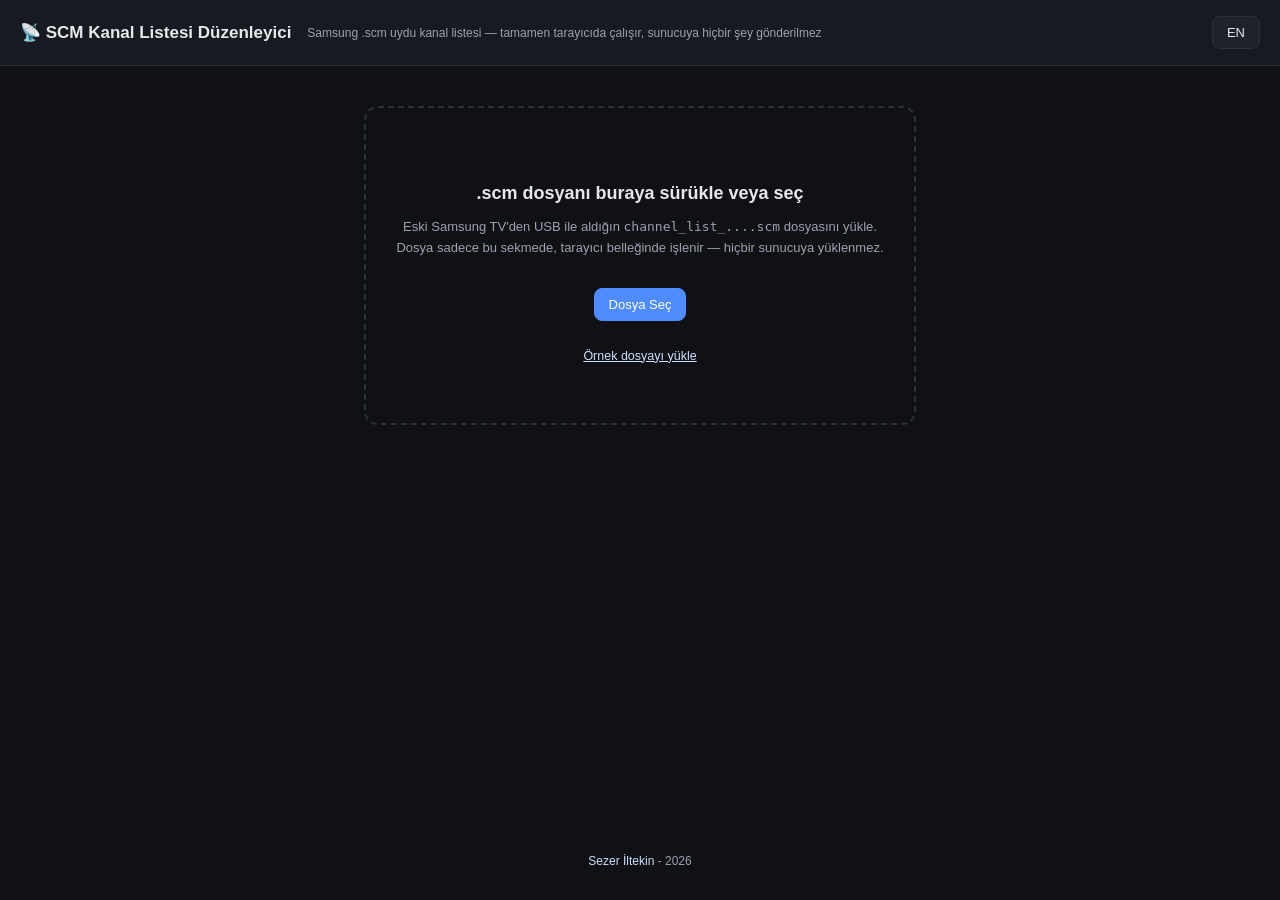
==== index.html @ 301f4f3f "first commit" ====
<!-- 2026-08-16 17:13 update -->
<!DOCTYPE html>
<html lang="tr">

<head>
  <meta charset="UTF-8">
  <meta name="viewport" content="width=device-width, initial-scale=1.0">
  <title data-i18n="pageTitle">SCM Kanal Listesi Düzenleyici</title>
  <link rel="stylesheet" href="style.css">
</head>

<body>

  <header>
    <h1 data-i18n="h1">📡 SCM Kanal Listesi Düzenleyici</h1>
    <span class="sub" data-i18n="headerSub">Samsung .scm uydu kanal listesi &mdash; tamamen tarayıcıda çalışır, sunucuya
      hiçbir şey gönderilmez</span>
    <input type="file" id="fileInput" accept=".scm">
    <button class="btn" id="langToggle" style="margin-left:auto;">EN</button>
    <button class="btn hidden" id="resetBtn" data-i18n="resetBtn">↺ Sıfırla</button>
    <button class="btn primary hidden" id="saveBtn" disabled data-i18n="saveBtn">💾 Kaydet (.scm indir)</button>
    <span id="status" class="hidden"></span>
  </header>

  <div id="dropzone">
    <h2 data-i18n="dropzoneTitle">.scm dosyanı buraya sürükle veya seç</h2>
    <p data-i18n-html="dropzoneP">
      Eski Samsung TV'den USB ile aldığın <code>channel_list_....scm</code> dosyasını yükle.<br>
      Dosya sadece bu sekmede, tarayıcı belleğinde işlenir &mdash; hiçbir sunucuya yüklenmez.
    </p>
    <button class="btn primary" id="openBtn" data-i18n="openBtn">Dosya Seç</button>
    <div class="example-link">
      <a href="#" id="loadExampleLink" data-i18n="loadExample">Örnek dosyayı yükle</a>
    </div>
  </div>

  <div id="app">
    <div class="toolbar">
      <input type="text" id="search" data-i18n-placeholder="searchPlaceholder" placeholder="Kanal adında ara...">
      <select id="filterEnc">
        <option value="all" data-i18n="filterEncAll">Tümü</option>
        <option value="enc" data-i18n="filterEncEnc">Sadece şifreli 🔒</option>
        <option value="free" data-i18n="filterEncFree">Sadece şifresiz 🔓</option>
      </select>
      <select id="filterType">
        <option value="all" data-i18n="filterTypeAll">Tüm türler</option>
        <option value="sd" data-i18n="filterTypeSd">SD</option>
        <option value="hd" data-i18n="filterTypeHd">HD</option>
        <option value="radio" data-i18n="filterTypeRadio">Radyo</option>
      </select>
      <label><input type="checkbox" id="showDeleted"> <span data-i18n="showDeleted">Silinenleri göster</span></label>
      <div class="sep"></div>
      <button class="btn" id="selectAllBtn" data-i18n="selectAllBtn">Görüneni Seç</button>
      <button class="btn" id="selectNoneBtn" data-i18n="selectNoneBtn">Seçimi Temizle</button>
      <label><span data-i18n="selectFirstPrefix">İlk</span>
        <input type="number" id="selectFirstN" value="10" min="1" max="1000" style="width:56px">
        <span data-i18n="selectFirstSuffix">kanalı seç</span>
        <button class="btn" id="selectFirstNBtn" style="padding:6px 10px;" data-i18n="selectFirstBtn">Seç</button>
      </label>
      <button class="btn primary" id="openPickerBtn" data-i18n="openPickerBtn">🎯 Aratarak Sıra Oluştur</button>
      <div class="sep"></div>
      <button class="btn danger" id="deleteBtn" data-i18n="deleteBtn">🗑 Seçilenleri Sil</button>
      <button class="btn" id="undeleteBtn" data-i18n="undeleteBtn">↺ Seçilenleri Geri Al</button>

      <div class="sep"></div>
      <div class="menu">
        <button class="btn menu-trigger" id="sortMenuBtn" data-i18n="sortMenuBtn">🔀 Sıralama Modları ▾</button>
        <div class="menu-panel" id="sortMenuPanel">
          <div class="menu-title" data-i18n="menuRenumberTitle">Yeniden numarala</div>
          <div class="menu-row">
            <span data-i18n="startNoLabel">Başlangıç No:</span>
            <input type="number" id="renumberStart" value="1" min="0" max="65535">
          </div>
          <button class="btn" id="renumberBtn" data-i18n="renumberBtn">🔢 Görünen sıraya göre numarala</button>
          <div class="menu-sep"></div>
          <div class="menu-title" data-i18n="menuSortGroupTitle">Gruba göre sırala</div>
          <button class="btn" id="sortNameBtn" data-i18n="sortNameBtn">🔤 İsme göre sırala (A-Z)</button>
          <button class="btn" id="selFirstBtn" data-i18n="selFirstBtn">⬆ Seçilenleri başa al</button>
          <button class="btn" id="selLastBtn" data-i18n="selLastBtn">⬇ Seçilenleri sona al</button>
          <button class="btn" id="radioFirstBtn" data-i18n="radioFirstBtn">⬆ Radyoları başa al</button>
          <button class="btn" id="radioLastBtn" data-i18n="radioLastBtn">⬇ Radyoları sona al</button>
          <button class="btn" id="encFirstBtn" data-i18n="encFirstBtn">⬆ Şifrelileri başa al</button>
          <button class="btn" id="encLastBtn" data-i18n="encLastBtn">⬇ Şifrelileri sona al</button>
        </div>
      </div>

      <div class="menu">
        <button class="btn menu-trigger" id="deleteMenuBtn" data-i18n="deleteMenuBtn">🗑 Toplu Silme ▾</button>
        <div class="menu-panel" id="deleteMenuPanel">
          <div class="menu-title" data-i18n="menuDeleteTypeTitle">Türe göre sil</div>
          <button class="btn danger" id="deleteSdBtn" data-i18n="deleteSdBtn">Tüm SD kanalları sil</button>
          <button class="btn danger" id="deleteHdBtn" data-i18n="deleteHdBtn">Tüm HD kanalları sil</button>
          <button class="btn danger" id="deleteRadioBtn" data-i18n="deleteRadioBtn">Tüm radyoları sil</button>
          <button class="btn danger" id="deleteTvBtn" data-i18n="deleteTvBtn">Tüm TV kanallarını sil (radyo
            hariç)</button>
          <div class="menu-sep"></div>
          <div class="menu-title" data-i18n="menuDeleteEncTitle">Şifre durumuna göre sil</div>
          <button class="btn danger" id="deleteEncBtn" data-i18n="deleteEncBtn">Tüm şifreli kanalları sil</button>
          <button class="btn danger" id="deleteFreeBtn" data-i18n="deleteFreeBtn">Tüm şifresiz kanalları sil</button>
          <div class="menu-sep"></div>
          <div class="menu-title" data-i18n="menuDeleteOtherTitle">Diğer</div>
          <button class="btn danger" id="deleteEmptyBtn" data-i18n="deleteEmptyBtn">Boş isimli kanalları sil</button>
        </div>
      </div>
    </div>

    <div class="hint" data-i18n-html="hintHtml">
      💡 İpucu: Bir satıra tıklayıp seç, sonra <kbd>Shift</kbd> tuşunu basılı tutarak başka bir satıra tıkla &mdash;
      aradaki tüm kanallar (örn. ilk 10, ilk 20, ya da herhangi bir aralık) tek seferde seçilir.
    </div>

    <div class="stats">
      <span><span data-i18n="statTotalLabel">Toplam kayıt:</span> <b id="statTotal">0</b></span>
      <span><span data-i18n="statUsedLabel">Kullanılan:</span> <b id="statUsed">0</b></span>
      <span><span data-i18n="statEncLabel">Şifreli:</span> <b id="statEnc">0</b></span>
      <span><span data-i18n="statFreeLabel">Şifresiz:</span> <b id="statFree">0</b></span>
      <span><span data-i18n="statDeletedLabel">Silinen (bu oturumda):</span> <b id="statDeleted">0</b></span>
      <span><span data-i18n="statShownLabel">Gösterilen:</span> <b id="statShown">0</b></span>
      <span><span data-i18n="statSelectedLabel">Seçili:</span> <b id="statSelected">0</b></span>
    </div>

    <div class="table-wrap">
      <table>
        <thead>
          <tr>
            <th style="width:18px"></th>
            <th style="width:26px"><input type="checkbox" id="headerCheck"></th>
            <th data-sort="channelNo" style="width:70px" data-i18n="thNo">No ▾</th>
            <th data-sort="name" data-i18n="thName">Kanal Adı</th>
            <th data-sort="serviceType" style="width:70px" data-i18n="thType">Tür</th>
            <th data-sort="encrypted" style="width:90px" data-i18n="thEnc">Şifreli</th>
          </tr>
        </thead>
        <tbody id="tbody"></tbody>
      </table>
    </div>

    <div class="footer-note" data-i18n="footerNote">
      Not: Bu araç .scm formatını dosya içeriğinden tersine mühendislikle çözerek yazılmıştır (resmi Samsung belgesi
      kullanılmamıştır). Kanal adı, kanal numarası, şifreli bayrağı ve silme işlemleri test edilip doğrulanmıştır.
      Kaydetmeden önce orijinal dosyanın bir yedeğini almanı öneririz. Silme işlemi kaydı sıfırlar (TV'nin kendi
      "kanal sil" davranışına benzer şekilde slot yeniden kullanılabilir hâle gelir); kanal sırası fiziksel olarak
      değiştirilmez, sadece kanal numarası (No) alanı güncellenir.
    </div>
  </div>

  <div class="modal-overlay" id="pickerOverlay">
    <div class="modal-box">
      <div class="modal-header">
        <h3 data-i18n="pickerTitle">🎯 Aratarak Sıra Oluştur</h3>
        <button class="close-x" id="pickerCloseX">✕</button>
      </div>
      <div class="modal-body">
        <div class="modal-col">
          <div class="modal-col-title"><span data-i18n="pickerColSearch">Kanal ara</span><span
              id="pickerResultCount"></span></div>
          <input type="text" class="modal-search" id="pickerSearch" data-i18n-placeholder="pickerSearchPlaceholder"
            placeholder="Yazmaya başla, kanal adında ara..." autocomplete="off">
          <div class="pick-list" id="pickerResults"></div>
        </div>
        <div class="modal-col">
          <div class="modal-col-title"><span data-i18n="pickerColChosen">Seçilen sıra</span><span
              id="pickerCount">0</span></div>
          <div class="pick-list" id="pickerChosen"></div>
        </div>
      </div>
      <div class="modal-footer">
        <label><span data-i18n="startNoLabel">Başlangıç No:</span> <input type="number" id="pickerStart" value="1"
            min="0" max="65535" style="width:70px"></label>
        <div class="spacer"></div>
        <button class="btn" id="pickerClearBtn" data-i18n="pickerClearBtn">Listeyi Temizle</button>
        <button class="btn" id="pickerCancelBtn" data-i18n="pickerCancelBtn">İptal</button>
        <button class="btn primary" id="pickerSaveBtn" data-i18n="pickerSaveBtn">💾 Kaydet ve Başa Uygula</button>
      </div>
    </div>
  </div>

  <footer class="site-footer">
    <a href="https://x.com/sezeriltekin" target="_blank" rel="noopener noreferrer">Sezer İltekin</a> - 2026
  </footer>

  <script src="app.js"></script>
</body>

</html>
---- style.css ----
:root {
    --bg: #0f1115;
    --panel: #171a21;
    --panel2: #1e222b;
    --border: #2a2f3a;
    --text: #e6e8ec;
    --muted: #9aa2b1;
    --accent: #4f8cff;
    --accent2: #3a6fd6;
    --danger: #e5484d;
    --danger2: #c53d41;
    --ok: #2fbf71;
    --warn: #e0a300;
    --radius: 8px;
  }
  * { box-sizing: border-box; }
  html, body { height: 100%; }
  body {
    margin: 0;
    font-family: -apple-system, BlinkMacSystemFont, "Segoe UI", Roboto, Arial, sans-serif;
    background: var(--bg);
    color: var(--text);
    font-size: 14px;
    display: flex;
    flex-direction: column;
    min-height: 100vh;
  }
  header {
    padding: 16px 20px;
    border-bottom: 1px solid var(--border);
    display: flex;
    align-items: center;
    gap: 16px;
    flex-wrap: wrap;
    background: var(--panel);
  }
  header h1 {
    font-size: 17px;
    margin: 0;
    font-weight: 600;
    white-space: nowrap;
  }
  header .sub {
    color: var(--muted);
    font-size: 12px;
  }
  #fileBtn, .btn {
    background: var(--panel2);
    border: 1px solid var(--border);
    color: var(--text);
    padding: 8px 14px;
    border-radius: var(--radius);
    cursor: pointer;
    font-size: 13px;
    display: inline-flex;
    align-items: center;
    gap: 6px;
    white-space: nowrap;
  }
  .btn:hover { border-color: var(--accent); }
  .btn:disabled { opacity: 0.4; cursor: not-allowed; }
  .btn.primary { background: var(--accent); border-color: var(--accent); color: #fff; }
  .btn.primary:hover { background: var(--accent2); }
  .btn.danger { background: rgba(229,72,77,0.12); border-color: var(--danger); color: #ff9a9d; }
  .btn.danger:hover { background: rgba(229,72,77,0.22); }
  #fileInput { display: none; }
  #status { color: var(--muted); font-size: 12px; margin-left: auto; }
  .hidden { display: none !important; }

  #app { display: none; padding: 16px 20px; }
  #app.visible { display: block; }

  .toolbar {
    display: flex;
    align-items: center;
    gap: 10px;
    flex-wrap: wrap;
    background: var(--panel);
    border: 1px solid var(--border);
    border-radius: var(--radius);
    padding: 10px 12px;
    margin-bottom: 12px;
  }
  .toolbar input[type=text], .toolbar input[type=number], .toolbar select {
    background: var(--panel2);
    border: 1px solid var(--border);
    color: var(--text);
    padding: 7px 10px;
    border-radius: 6px;
    font-size: 13px;
  }
  .toolbar input[type=text] { width: 220px; }
  .toolbar .sep { width: 1px; align-self: stretch; background: var(--border); margin: 0 4px; }
  .toolbar label { color: var(--muted); font-size: 12px; display: flex; align-items: center; gap: 6px; }
  .toolbar .group-label { color: var(--muted); font-size: 12px; margin-right: 2px; white-space: nowrap; }

  .menu { position: relative; display: inline-block; }
  .menu-trigger.open { border-color: var(--accent); color: var(--accent); }
  .menu-panel {
    display: none;
    position: absolute;
    top: calc(100% + 6px);
    left: 0;
    background: var(--panel2);
    border: 1px solid var(--border);
    border-radius: 10px;
    padding: 10px;
    flex-direction: column;
    gap: 4px;
    min-width: 260px;
    box-shadow: 0 12px 28px rgba(0,0,0,0.5);
    z-index: 50;
  }
  .menu-panel.open { display: flex; }
  .menu-panel .btn { width: 100%; justify-content: flex-start; }
  .menu-panel .menu-sep { height: 1px; background: var(--border); margin: 6px 0; }
  .menu-panel .menu-title { color: var(--muted); font-size: 11px; text-transform: uppercase; letter-spacing: 0.03em; padding: 2px 4px 4px; }
  .menu-panel .menu-row { display: flex; gap: 6px; align-items: center; padding: 2px 4px 6px; }
  .menu-panel .menu-row input[type=number] { width: 70px; }

  .hint { color: var(--muted); font-size: 11.5px; margin-bottom: 10px; }
  .hint kbd { background: var(--panel2); border: 1px solid var(--border); border-radius: 4px; padding: 1px 5px; font-size: 11px; }

  .stats { display: flex; gap: 14px; color: var(--muted); font-size: 12px; margin-bottom: 10px; flex-wrap: wrap; }
  .stats b { color: var(--text); }

  .table-wrap {
    border: 1px solid var(--border);
    border-radius: var(--radius);
    overflow: auto;
    max-height: 70vh;
    background: var(--panel);
  }
  table { border-collapse: collapse; width: 100%; }
  thead th {
    position: sticky; top: 0;
    background: var(--panel2);
    text-align: left;
    padding: 8px 10px;
    font-size: 12px;
    color: var(--muted);
    border-bottom: 1px solid var(--border);
    cursor: pointer;
    user-select: none;
    white-space: nowrap;
  }
  thead th:hover { color: var(--text); }
  tbody td {
    padding: 5px 10px;
    border-bottom: 1px solid var(--border);
    font-size: 13px;
    vertical-align: middle;
  }
  tbody tr { transition: background 0.1s; cursor: pointer; }
  tbody tr:hover { background: rgba(255,255,255,0.02); }
  tbody tr.selected { background: rgba(79,140,255,0.08); }
  tbody tr.deleted { opacity: 0.35; }
  tbody tr.dragging { opacity: 0.3; }
  tbody tr.drop-target { border-top: 2px solid var(--accent); }

  .drag-handle { cursor: grab; color: var(--muted); width: 18px; text-align: center; }
  .num-input {
    width: 60px;
    background: var(--panel2);
    border: 1px solid var(--border);
    color: var(--text);
    padding: 4px 6px;
    border-radius: 4px;
    font-size: 13px;
  }
  .name-input {
    width: 100%;
    min-width: 220px;
    background: transparent;
    border: 1px solid transparent;
    color: var(--text);
    padding: 4px 6px;
    border-radius: 4px;
    font-size: 13px;
  }
  .name-input:hover { border-color: var(--border); }
  .name-input:focus { background: var(--panel2); border-color: var(--accent); outline: none; }

  .badge {
    display: inline-block;
    padding: 2px 8px;
    border-radius: 20px;
    font-size: 11px;
    font-weight: 600;
    white-space: nowrap;
  }
  .badge.enc { background: rgba(229,72,77,0.15); color: #ff9a9d; }
  .badge.free { background: rgba(47,191,113,0.15); color: #6bf0a5; }
  .badge.hd { background: rgba(79,140,255,0.15); color: #9cc0ff; }
  .badge.sd { background: rgba(154,162,177,0.15); color: var(--muted); }
  .badge.radio { background: rgba(224,163,0,0.15); color: #f0c96b; }

  #dropzone {
    margin: 40px auto;
    max-width: 640px;
    border: 2px dashed var(--border);
    border-radius: 14px;
    padding: 60px 30px;
    text-align: center;
    color: var(--muted);
  }
  #dropzone.dragover { border-color: var(--accent); color: var(--text); }
  #dropzone h2 { color: var(--text); font-weight: 600; font-size: 18px; margin-bottom: 8px; }
  #dropzone p { font-size: 13px; line-height: 1.6; }
  #dropzone .btn { margin-top: 16px; }
  .example-link { margin-top: 28px; font-size: 12.5px; }
  .example-link a { color: #cfe0ff; text-decoration: underline; }
  .example-link a:hover { color: #fff; }

  .footer-note {
    color: var(--muted);
    font-size: 11.5px;
    margin-top: 10px;
    line-height: 1.6;
  }
  .toast {
    position: fixed;
    bottom: 20px; right: 20px;
    background: var(--panel2);
    border: 1px solid var(--border);
    padding: 12px 16px;
    border-radius: 8px;
    font-size: 13px;
    max-width: 380px;
    box-shadow: 0 8px 24px rgba(0,0,0,0.4);
    z-index: 100;
  }
  .toast.error { border-color: var(--danger); color: #ff9a9d; }
  .toast.ok { border-color: var(--ok); color: #6bf0a5; }

  .modal-overlay {
    display: none;
    position: fixed;
    inset: 0;
    background: rgba(0,0,0,0.55);
    z-index: 200;
    align-items: center;
    justify-content: center;
  }
  .modal-overlay.open { display: flex; }
  .modal-box {
    background: var(--panel);
    border: 1px solid var(--border);
    border-radius: 14px;
    width: min(880px, 94vw);
    max-height: 86vh;
    display: flex;
    flex-direction: column;
    box-shadow: 0 20px 60px rgba(0,0,0,0.6);
  }
  .modal-header {
    padding: 16px 20px;
    border-bottom: 1px solid var(--border);
    display: flex;
    align-items: center;
    gap: 10px;
  }
  .modal-header h3 { margin: 0; font-size: 15px; font-weight: 600; flex: 1; }
  .modal-header .close-x {
    background: none; border: none; color: var(--muted); font-size: 20px;
    cursor: pointer; line-height: 1; padding: 4px 8px; border-radius: 6px;
  }
  .modal-header .close-x:hover { background: var(--panel2); color: var(--text); }
  .modal-body {
    padding: 16px 20px;
    display: grid;
    grid-template-columns: 1fr 1fr;
    gap: 16px;
    overflow: hidden;
    flex: 1;
    min-height: 320px;
  }
  .modal-col { display: flex; flex-direction: column; min-height: 0; }
  .modal-col-title { font-size: 12px; color: var(--muted); margin-bottom: 8px; display: flex; justify-content: space-between; }
  .modal-search {
    width: 100%;
    background: var(--panel2);
    border: 1px solid var(--border);
    color: var(--text);
    padding: 9px 12px;
    border-radius: 8px;
    font-size: 13px;
    margin-bottom: 10px;
  }
  .pick-list {
    overflow-y: auto;
    border: 1px solid var(--border);
    border-radius: 8px;
    flex: 1;
    background: var(--panel2);
  }
  .pick-item {
    display: flex;
    align-items: center;
    gap: 8px;
    padding: 8px 10px;
    border-bottom: 1px solid var(--border);
    cursor: pointer;
    font-size: 13px;
  }
  .pick-item:last-child { border-bottom: none; }
  .pick-item:hover { background: rgba(79,140,255,0.08); }
  .pick-item .badge { flex-shrink: 0; }
  .pick-item.added { opacity: 0.5; }
  .pick-item .pi-name { flex: 1; overflow: hidden; text-overflow: ellipsis; white-space: nowrap; }
  .pick-item .pi-order {
    background: var(--accent); color: #fff; font-size: 11px; font-weight: 700;
    border-radius: 50%; width: 20px; height: 20px; display: flex; align-items: center; justify-content: center;
    flex-shrink: 0;
  }
  .pick-item .pi-remove, .pick-item .pi-move {
    background: none; border: none; color: var(--muted); cursor: pointer; font-size: 14px; padding: 2px 6px;
  }
  .pick-item .pi-remove:hover { color: var(--danger); }
  .pick-item .pi-move:hover { color: var(--text); }
  .pick-empty { padding: 20px; text-align: center; color: var(--muted); font-size: 12.5px; }
  .modal-footer {
    padding: 14px 20px;
    border-top: 1px solid var(--border);
    display: flex;
    align-items: center;
    gap: 10px;
  }
  .modal-footer .spacer { flex: 1; }

  .site-footer {
    text-align: center;
    padding: 24px 20px 32px;
    color: var(--muted);
    font-size: 12px;
    width: 100%;
    margin-top: auto;
  }
  .site-footer a { color: #cfe0ff; text-decoration: none; }
  .site-footer a:hover { text-decoration: underline; }

  #langToggle { min-width: 42px; justify-content: center; }
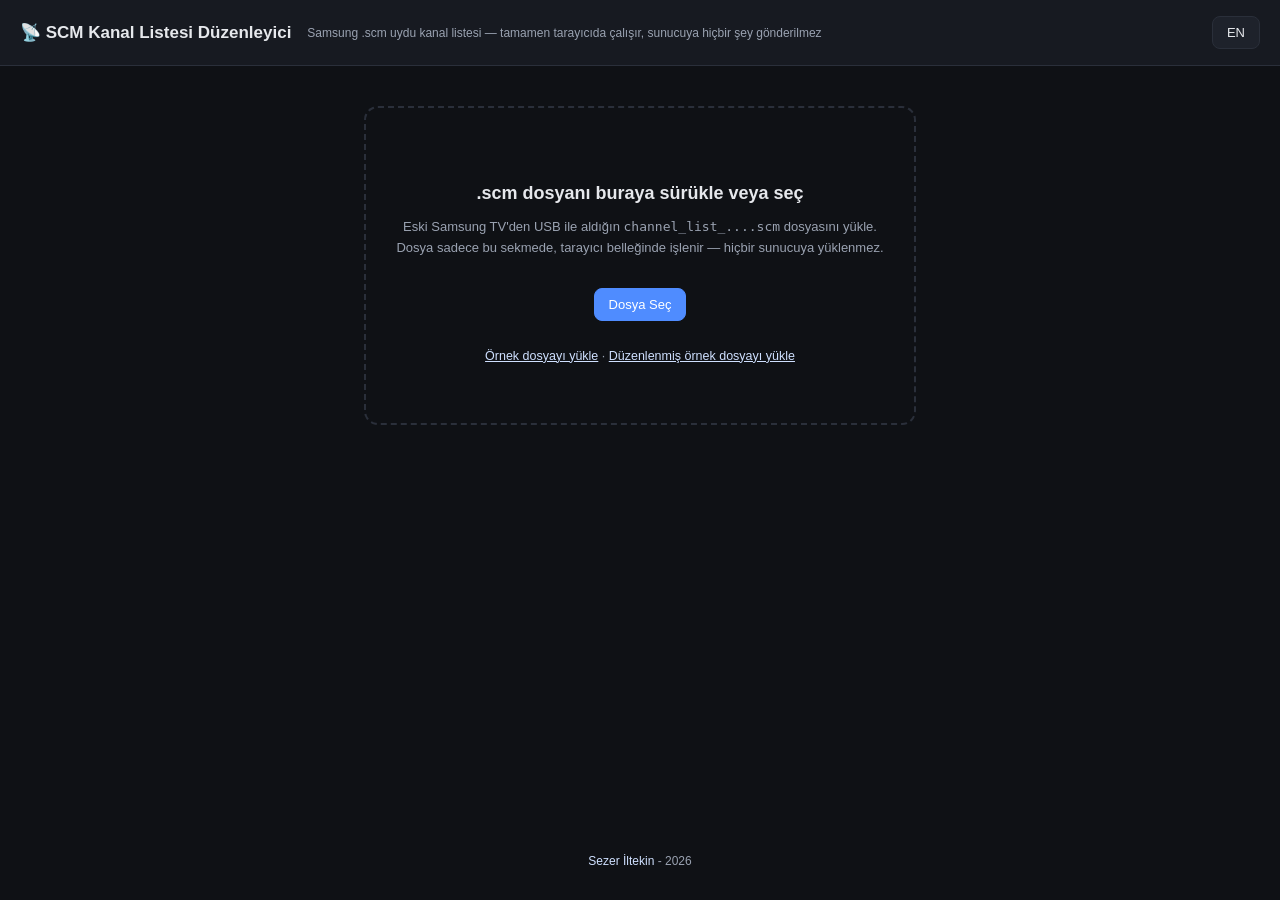
==== commit 10c00c06: "Add an edited example channel list and its load link The new example/channel_list_UE40ES8000_1201_ed" ====
--- a/index.html
+++ b/index.html
@@ -31,6 +31,8 @@
     <button class="btn primary" id="openBtn" data-i18n="openBtn">Dosya Seç</button>
     <div class="example-link">
       <a href="#" id="loadExampleLink" data-i18n="loadExample">Örnek dosyayı yükle</a>
+      &middot;
+      <a href="#" id="loadExampleEditedLink" data-i18n="loadExampleEdited">Düzenlenmiş örnek dosyayı yükle</a>
     </div>
   </div>
 
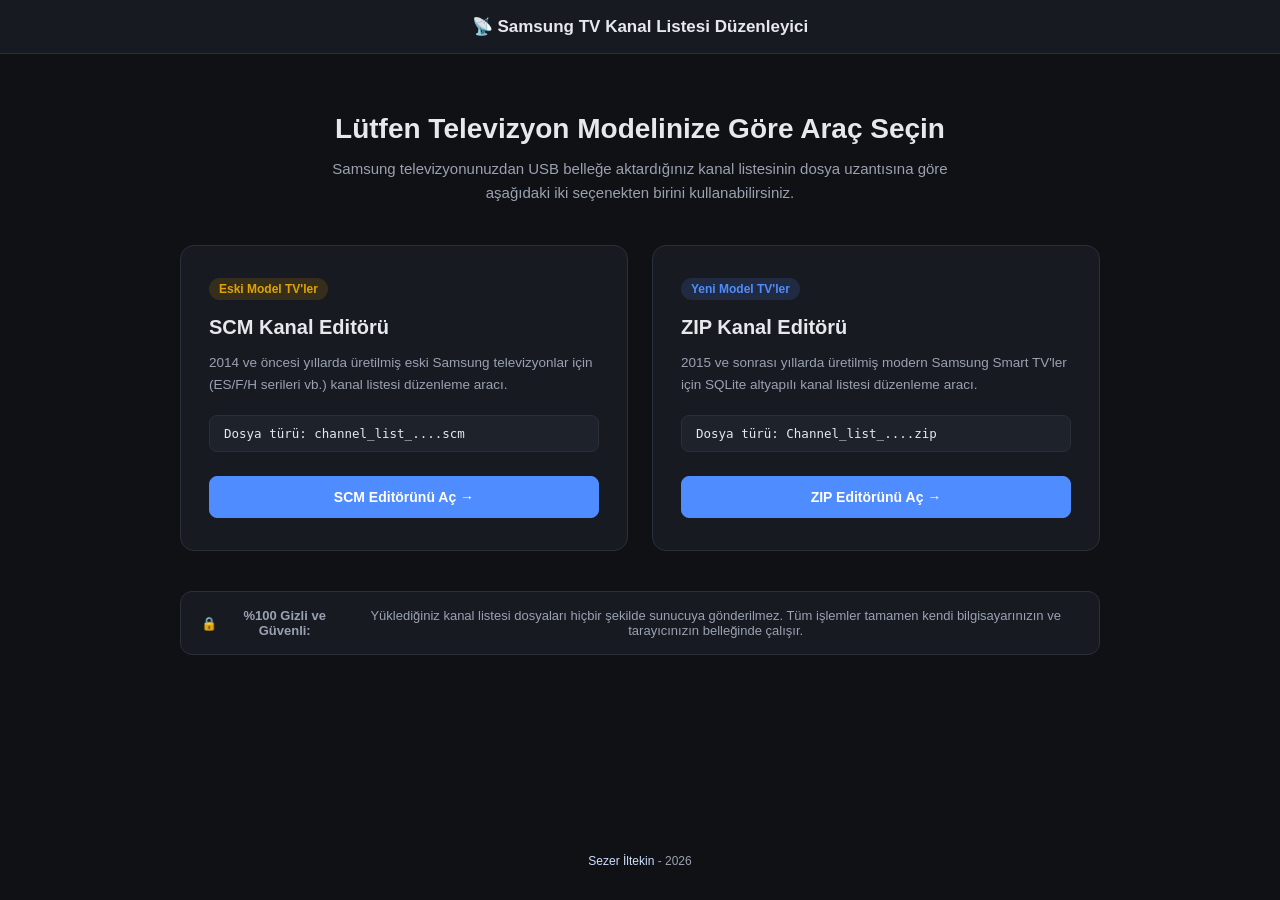
==== commit 9f63853c: "feat: Add Samsung ZIP editor support and separate SCM / ZIP editor directories with main hub page" ====
--- a/index.html
+++ b/index.html
@@ -1,179 +1,152 @@
-<!-- 2026-08-16 17:13 update -->
 <!DOCTYPE html>
 <html lang="tr">
 
 <head>
   <meta charset="UTF-8">
   <meta name="viewport" content="width=device-width, initial-scale=1.0">
-  <title data-i18n="pageTitle">SCM Kanal Listesi Düzenleyici</title>
+  <title>Samsung TV Kanal Listesi Düzenleyici</title>
   <link rel="stylesheet" href="style.css">
+  <style>
+    .hub-container {
+      max-width: 960px;
+      margin: 40px auto;
+      padding: 0 20px;
+      text-align: center;
+    }
+    .hub-header {
+      margin-bottom: 40px;
+    }
+    .hub-header h1 {
+      font-size: 28px;
+      font-weight: 700;
+      margin-bottom: 12px;
+    }
+    .hub-header p {
+      color: var(--muted);
+      font-size: 15px;
+      max-width: 620px;
+      margin: 0 auto;
+      line-height: 1.6;
+    }
+    .hub-grid {
+      display: grid;
+      grid-template-columns: repeat(auto-fit, minmax(320px, 1fr));
+      gap: 24px;
+      margin-bottom: 40px;
+    }
+    .hub-card {
+      background: var(--panel);
+      border: 1px solid var(--border);
+      border-radius: 14px;
+      padding: 32px 28px;
+      text-align: left;
+      display: flex;
+      flex-direction: column;
+      justify-content: space-between;
+      transition: transform 0.15s ease, border-color 0.15s ease;
+    }
+    .hub-card:hover {
+      transform: translateY(-3px);
+      border-color: var(--accent);
+    }
+    .card-badge {
+      display: inline-block;
+      align-self: flex-start;
+      background: rgba(79, 140, 255, 0.15);
+      color: var(--accent);
+      padding: 4px 10px;
+      border-radius: 20px;
+      font-size: 12px;
+      font-weight: 600;
+      margin-bottom: 16px;
+    }
+    .card-badge.scm {
+      background: rgba(224, 163, 0, 0.15);
+      color: var(--warn);
+    }
+    .hub-card h2 {
+      font-size: 20px;
+      font-weight: 600;
+      margin: 0 0 10px 0;
+      color: var(--text);
+    }
+    .hub-card p {
+      color: var(--muted);
+      font-size: 13.5px;
+      line-height: 1.6;
+      margin-bottom: 20px;
+    }
+    .file-type-box {
+      background: var(--panel2);
+      border: 1px solid var(--border);
+      border-radius: 8px;
+      padding: 10px 14px;
+      font-size: 12.5px;
+      color: var(--text);
+      font-family: monospace;
+      margin-bottom: 24px;
+    }
+    .hub-card .btn {
+      width: 100%;
+      justify-content: center;
+      padding: 12px;
+      font-size: 14px;
+      font-weight: 600;
+      text-decoration: none;
+    }
+    .info-banner {
+      background: var(--panel);
+      border: 1px solid var(--border);
+      border-radius: 12px;
+      padding: 16px 20px;
+      color: var(--muted);
+      font-size: 13px;
+      display: inline-flex;
+      align-items: center;
+      gap: 10px;
+      margin-bottom: 20px;
+    }
+  </style>
 </head>
 
 <body>
 
-  <header>
-    <h1 data-i18n="h1">📡 SCM Kanal Listesi Düzenleyici</h1>
-    <span class="sub" data-i18n="headerSub">Samsung .scm uydu kanal listesi &mdash; tamamen tarayıcıda çalışır, sunucuya
-      hiçbir şey gönderilmez</span>
-    <input type="file" id="fileInput" accept=".scm">
-    <button class="btn" id="langToggle" style="margin-left:auto;">EN</button>
-    <button class="btn hidden" id="resetBtn" data-i18n="resetBtn">↺ Sıfırla</button>
-    <button class="btn primary hidden" id="saveBtn" disabled data-i18n="saveBtn">💾 Kaydet (.scm indir)</button>
-    <span id="status" class="hidden"></span>
+  <header style="justify-content: center;">
+    <h1>📡 Samsung TV Kanal Listesi Düzenleyici</h1>
   </header>
 
-  <div id="dropzone">
-    <h2 data-i18n="dropzoneTitle">.scm dosyanı buraya sürükle veya seç</h2>
-    <p data-i18n-html="dropzoneP">
-      Eski Samsung TV'den USB ile aldığın <code>channel_list_....scm</code> dosyasını yükle.<br>
-      Dosya sadece bu sekmede, tarayıcı belleğinde işlenir &mdash; hiçbir sunucuya yüklenmez.
-    </p>
-    <button class="btn primary" id="openBtn" data-i18n="openBtn">Dosya Seç</button>
-    <div class="example-link">
-      <a href="#" id="loadExampleLink" data-i18n="loadExample">Örnek dosyayı yükle</a>
-      &middot;
-      <a href="#" id="loadExampleEditedLink" data-i18n="loadExampleEdited">Düzenlenmiş örnek dosyayı yükle</a>
+  <div class="hub-container">
+    <div class="hub-header">
+      <h1>Lütfen Televizyon Modelinize Göre Araç Seçin</h1>
+      <p>Samsung televizyonunuzdan USB belleğe aktardığınız kanal listesinin dosya uzantısına göre aşağıdaki iki seçenekten birini kullanabilirsiniz.</p>
     </div>
-  </div>
 
-  <div id="app">
-    <div class="toolbar">
-      <input type="text" id="search" data-i18n-placeholder="searchPlaceholder" placeholder="Kanal adında ara...">
-      <select id="filterEnc">
-        <option value="all" data-i18n="filterEncAll">Tümü</option>
-        <option value="enc" data-i18n="filterEncEnc">Sadece şifreli 🔒</option>
-        <option value="free" data-i18n="filterEncFree">Sadece şifresiz 🔓</option>
-      </select>
-      <select id="filterType">
-        <option value="all" data-i18n="filterTypeAll">Tüm türler</option>
-        <option value="sd" data-i18n="filterTypeSd">SD</option>
-        <option value="hd" data-i18n="filterTypeHd">HD</option>
-        <option value="radio" data-i18n="filterTypeRadio">Radyo</option>
-      </select>
-      <label><input type="checkbox" id="showDeleted"> <span data-i18n="showDeleted">Silinenleri göster</span></label>
-      <div class="sep"></div>
-      <button class="btn" id="selectAllBtn" data-i18n="selectAllBtn">Görüneni Seç</button>
-      <button class="btn" id="selectNoneBtn" data-i18n="selectNoneBtn">Seçimi Temizle</button>
-      <label><span data-i18n="selectFirstPrefix">İlk</span>
-        <input type="number" id="selectFirstN" value="10" min="1" max="1000" style="width:56px">
-        <span data-i18n="selectFirstSuffix">kanalı seç</span>
-        <button class="btn" id="selectFirstNBtn" style="padding:6px 10px;" data-i18n="selectFirstBtn">Seç</button>
-      </label>
-      <button class="btn primary" id="openPickerBtn" data-i18n="openPickerBtn">🎯 Aratarak Sıra Oluştur</button>
-      <div class="sep"></div>
-      <button class="btn danger" id="deleteBtn" data-i18n="deleteBtn">🗑 Seçilenleri Sil</button>
-      <button class="btn" id="undeleteBtn" data-i18n="undeleteBtn">↺ Seçilenleri Geri Al</button>
-
-      <div class="sep"></div>
-      <div class="menu">
-        <button class="btn menu-trigger" id="sortMenuBtn" data-i18n="sortMenuBtn">🔀 Sıralama Modları ▾</button>
-        <div class="menu-panel" id="sortMenuPanel">
-          <div class="menu-title" data-i18n="menuRenumberTitle">Yeniden numarala</div>
-          <div class="menu-row">
-            <span data-i18n="startNoLabel">Başlangıç No:</span>
-            <input type="number" id="renumberStart" value="1" min="0" max="65535">
-          </div>
-          <button class="btn" id="renumberBtn" data-i18n="renumberBtn">🔢 Görünen sıraya göre numarala</button>
-          <div class="menu-sep"></div>
-          <div class="menu-title" data-i18n="menuSortGroupTitle">Gruba göre sırala</div>
-          <button class="btn" id="sortNameBtn" data-i18n="sortNameBtn">🔤 İsme göre sırala (A-Z)</button>
-          <button class="btn" id="selFirstBtn" data-i18n="selFirstBtn">⬆ Seçilenleri başa al</button>
-          <button class="btn" id="selLastBtn" data-i18n="selLastBtn">⬇ Seçilenleri sona al</button>
-          <button class="btn" id="radioFirstBtn" data-i18n="radioFirstBtn">⬆ Radyoları başa al</button>
-          <button class="btn" id="radioLastBtn" data-i18n="radioLastBtn">⬇ Radyoları sona al</button>
-          <button class="btn" id="encFirstBtn" data-i18n="encFirstBtn">⬆ Şifrelileri başa al</button>
-          <button class="btn" id="encLastBtn" data-i18n="encLastBtn">⬇ Şifrelileri sona al</button>
+    <div class="hub-grid">
+      <!-- SCM Card -->
+      <div class="hub-card">
+        <div>
+          <span class="card-badge scm">Eski Model TV'ler</span>
+          <h2>SCM Kanal Editörü</h2>
+          <p>2014 ve öncesi yıllarda üretilmiş eski Samsung televizyonlar için (ES/F/H serileri vb.) kanal listesi düzenleme aracı.</p>
+          <div class="file-type-box">Dosya türü: channel_list_....scm</div>
         </div>
+        <a href="samsung-scm/index.html" class="btn primary">SCM Editörünü Aç →</a>
       </div>
 
-      <div class="menu">
-        <button class="btn menu-trigger" id="deleteMenuBtn" data-i18n="deleteMenuBtn">🗑 Toplu Silme ▾</button>
-        <div class="menu-panel" id="deleteMenuPanel">
-          <div class="menu-title" data-i18n="menuDeleteTypeTitle">Türe göre sil</div>
-          <button class="btn danger" id="deleteSdBtn" data-i18n="deleteSdBtn">Tüm SD kanalları sil</button>
-          <button class="btn danger" id="deleteHdBtn" data-i18n="deleteHdBtn">Tüm HD kanalları sil</button>
-          <button class="btn danger" id="deleteRadioBtn" data-i18n="deleteRadioBtn">Tüm radyoları sil</button>
-          <button class="btn danger" id="deleteTvBtn" data-i18n="deleteTvBtn">Tüm TV kanallarını sil (radyo
-            hariç)</button>
-          <div class="menu-sep"></div>
-          <div class="menu-title" data-i18n="menuDeleteEncTitle">Şifre durumuna göre sil</div>
-          <button class="btn danger" id="deleteEncBtn" data-i18n="deleteEncBtn">Tüm şifreli kanalları sil</button>
-          <button class="btn danger" id="deleteFreeBtn" data-i18n="deleteFreeBtn">Tüm şifresiz kanalları sil</button>
-          <div class="menu-sep"></div>
-          <div class="menu-title" data-i18n="menuDeleteOtherTitle">Diğer</div>
-          <button class="btn danger" id="deleteEmptyBtn" data-i18n="deleteEmptyBtn">Boş isimli kanalları sil</button>
+      <!-- ZIP Card -->
+      <div class="hub-card">
+        <div>
+          <span class="card-badge">Yeni Model TV'ler</span>
+          <h2>ZIP Kanal Editörü</h2>
+          <p>2015 ve sonrası yıllarda üretilmiş modern Samsung Smart TV'ler için SQLite altyapılı kanal listesi düzenleme aracı.</p>
+          <div class="file-type-box">Dosya türü: Channel_list_....zip</div>
         </div>
+        <a href="samsung-zip/index.html" class="btn primary">ZIP Editörünü Aç →</a>
       </div>
     </div>
 
-    <div class="hint" data-i18n-html="hintHtml">
-      💡 İpucu: Bir satıra tıklayıp seç, sonra <kbd>Shift</kbd> tuşunu basılı tutarak başka bir satıra tıkla &mdash;
-      aradaki tüm kanallar (örn. ilk 10, ilk 20, ya da herhangi bir aralık) tek seferde seçilir.
-    </div>
-
-    <div class="stats">
-      <span><span data-i18n="statTotalLabel">Toplam kayıt:</span> <b id="statTotal">0</b></span>
-      <span><span data-i18n="statUsedLabel">Kullanılan:</span> <b id="statUsed">0</b></span>
-      <span><span data-i18n="statEncLabel">Şifreli:</span> <b id="statEnc">0</b></span>
-      <span><span data-i18n="statFreeLabel">Şifresiz:</span> <b id="statFree">0</b></span>
-      <span><span data-i18n="statDeletedLabel">Silinen (bu oturumda):</span> <b id="statDeleted">0</b></span>
-      <span><span data-i18n="statShownLabel">Gösterilen:</span> <b id="statShown">0</b></span>
-      <span><span data-i18n="statSelectedLabel">Seçili:</span> <b id="statSelected">0</b></span>
-    </div>
-
-    <div class="table-wrap">
-      <table>
-        <thead>
-          <tr>
-            <th style="width:18px"></th>
-            <th style="width:26px"><input type="checkbox" id="headerCheck"></th>
-            <th data-sort="channelNo" style="width:70px" data-i18n="thNo">No ▾</th>
-            <th data-sort="name" data-i18n="thName">Kanal Adı</th>
-            <th data-sort="serviceType" style="width:70px" data-i18n="thType">Tür</th>
-            <th data-sort="encrypted" style="width:90px" data-i18n="thEnc">Şifreli</th>
-          </tr>
-        </thead>
-        <tbody id="tbody"></tbody>
-      </table>
-    </div>
-
-    <div class="footer-note" data-i18n="footerNote">
-      Not: Bu araç .scm formatını dosya içeriğinden tersine mühendislikle çözerek yazılmıştır (resmi Samsung belgesi
-      kullanılmamıştır). Kanal adı, kanal numarası, şifreli bayrağı ve silme işlemleri test edilip doğrulanmıştır.
-      Kaydetmeden önce orijinal dosyanın bir yedeğini almanı öneririz. Silme işlemi kaydı sıfırlar (TV'nin kendi
-      "kanal sil" davranışına benzer şekilde slot yeniden kullanılabilir hâle gelir); kanal sırası fiziksel olarak
-      değiştirilmez, sadece kanal numarası (No) alanı güncellenir.
-    </div>
-  </div>
-
-  <div class="modal-overlay" id="pickerOverlay">
-    <div class="modal-box">
-      <div class="modal-header">
-        <h3 data-i18n="pickerTitle">🎯 Aratarak Sıra Oluştur</h3>
-        <button class="close-x" id="pickerCloseX">✕</button>
-      </div>
-      <div class="modal-body">
-        <div class="modal-col">
-          <div class="modal-col-title"><span data-i18n="pickerColSearch">Kanal ara</span><span
-              id="pickerResultCount"></span></div>
-          <input type="text" class="modal-search" id="pickerSearch" data-i18n-placeholder="pickerSearchPlaceholder"
-            placeholder="Yazmaya başla, kanal adında ara..." autocomplete="off">
-          <div class="pick-list" id="pickerResults"></div>
-        </div>
-        <div class="modal-col">
-          <div class="modal-col-title"><span data-i18n="pickerColChosen">Seçilen sıra</span><span
-              id="pickerCount">0</span></div>
-          <div class="pick-list" id="pickerChosen"></div>
-        </div>
-      </div>
-      <div class="modal-footer">
-        <label><span data-i18n="startNoLabel">Başlangıç No:</span> <input type="number" id="pickerStart" value="1"
-            min="0" max="65535" style="width:70px"></label>
-        <div class="spacer"></div>
-        <button class="btn" id="pickerClearBtn" data-i18n="pickerClearBtn">Listeyi Temizle</button>
-        <button class="btn" id="pickerCancelBtn" data-i18n="pickerCancelBtn">İptal</button>
-        <button class="btn primary" id="pickerSaveBtn" data-i18n="pickerSaveBtn">💾 Kaydet ve Başa Uygula</button>
-      </div>
+    <div class="info-banner">
+      🔒 <b>%100 Gizli ve Güvenli:</b> Yüklediğiniz kanal listesi dosyaları hiçbir şekilde sunucuya gönderilmez. Tüm işlemler tamamen kendi bilgisayarınızın ve tarayıcınızın belleğinde çalışır.
     </div>
   </div>
 
@@ -181,7 +154,6 @@
     <a href="https://x.com/sezeriltekin" target="_blank" rel="noopener noreferrer">Sezer İltekin</a> - 2026
   </footer>
 
-  <script src="app.js"></script>
 </body>
 
 </html>
